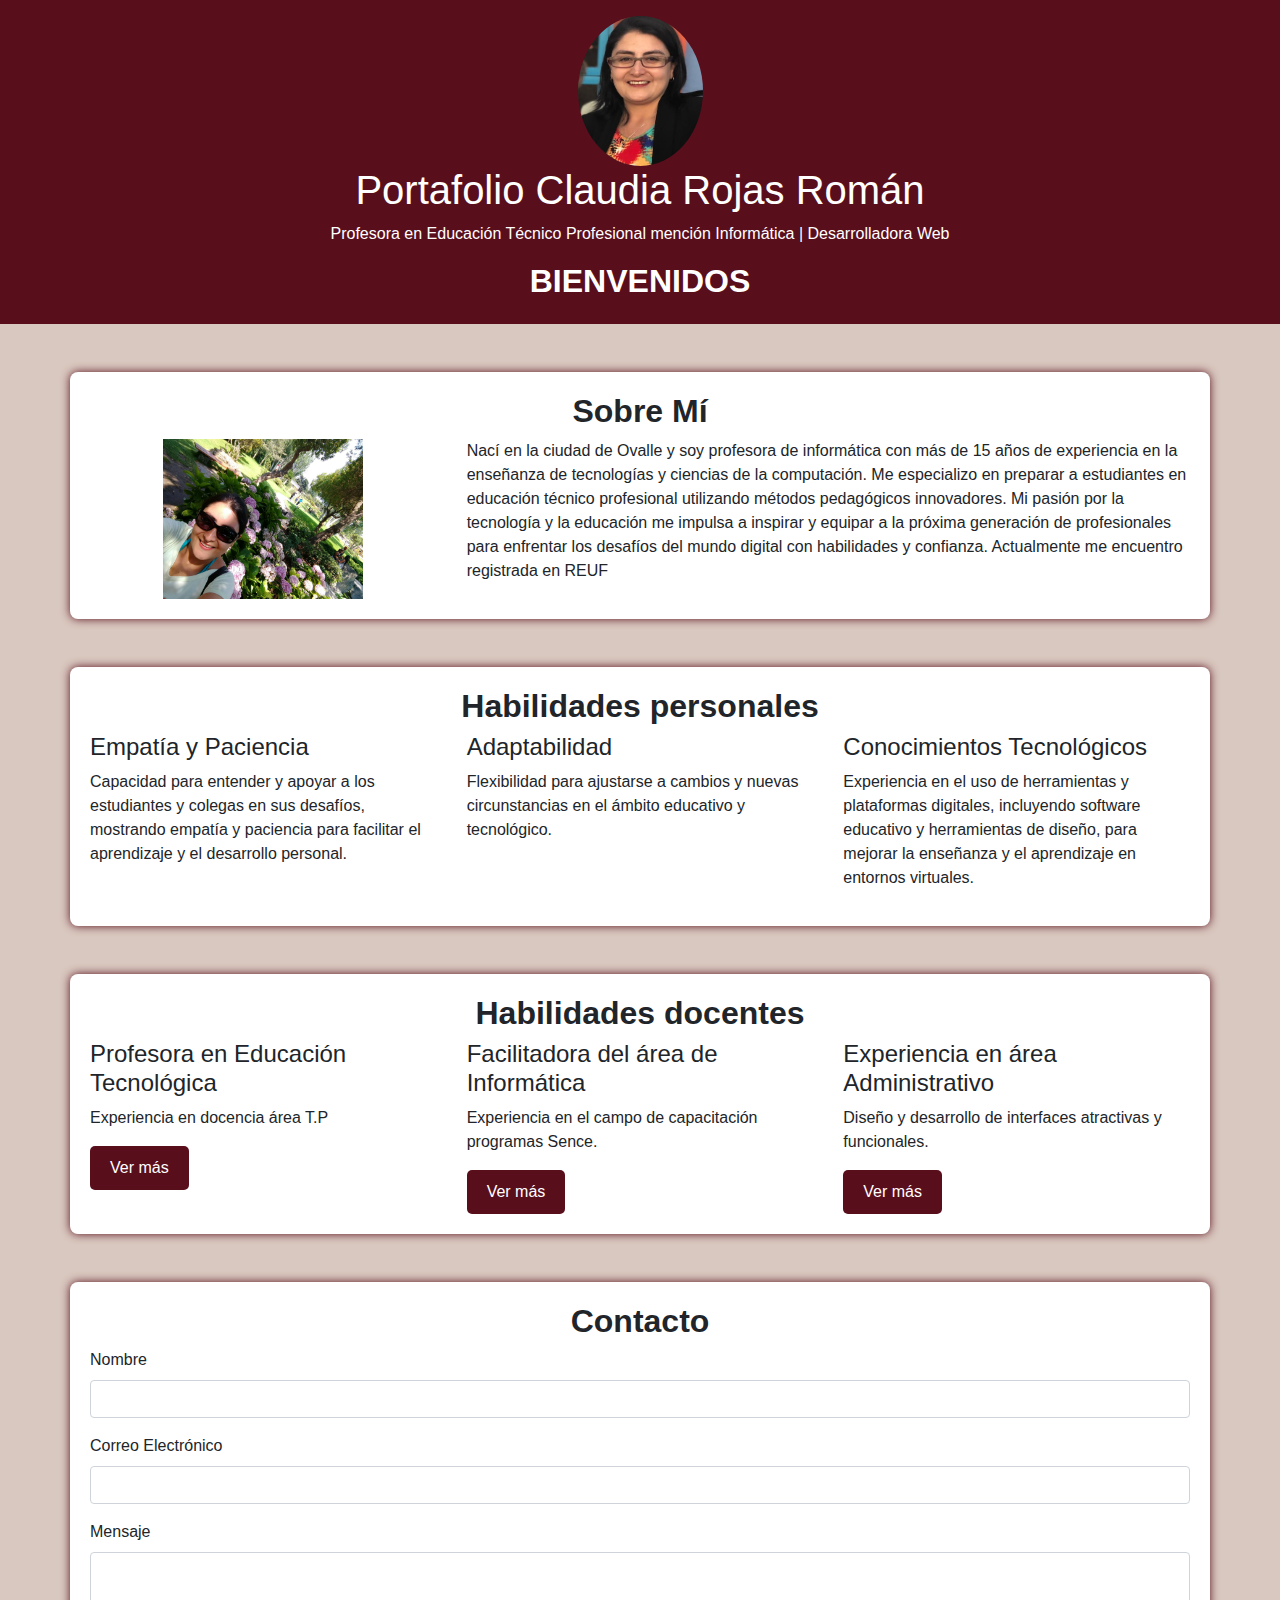
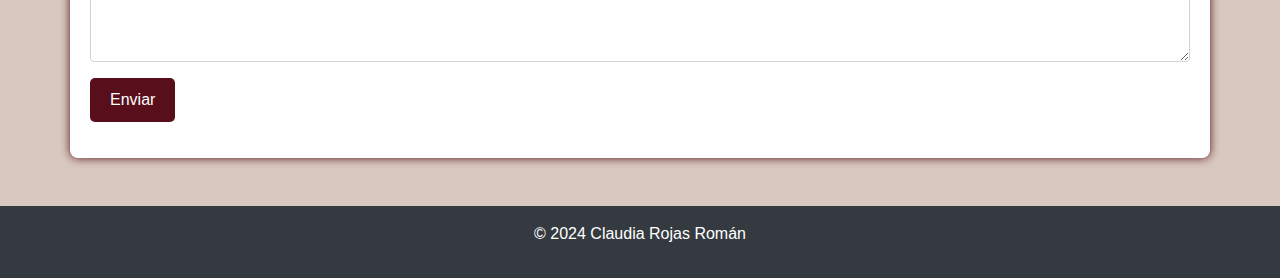
==== index.html @ c845bfd7 "Portafolio CRR" ====
<!DOCTYPE html>
<html lang="es">
<head>
    <meta charset="UTF-8">
    <meta name="viewport" content="width=device-width, initial-scale=1.0">
    <title>Portafolio de Claudia Rojas Román</title>
    <link href="https://stackpath.bootstrapcdn.com/bootstrap/4.5.2/css/bootstrap.min.css" rel="stylesheet">
    <link rel="stylesheet" href="./asset/css/style.css">
    
    

</head>
<body>
    <header class="text-white text-center p-3">
        <img src="./asset/img/foto curriculum.jpg" alt="Foto de Claudia Rojas Román" class="rounded-circle" width="125" height="150">
        <h1>Portafolio Claudia Rojas Román</h1>
        <p>Profesora en Educación Técnico Profesional mención Informática | Desarrolladora Web</p>
        <h2>BIENVENIDOS</h2>
        
    </header>
    
    <section id="skills" class="container my-5 ">
        <h2 class="text-center">Sobre Mí</h2>
        <div class="row">
            <div class="col-md-4 d-flex justify-content-center">
                <img src="./asset/img/foto1.jpg" class="img-fluid img-small" alt="Foto de Claudia Rojas Román">
            </div>
            <div class="col-md-8">
                <p>Nací en la ciudad de Ovalle y soy profesora de informática con más de 15 años de experiencia en la enseñanza de tecnologías y ciencias de la computación. Me especializo en preparar a estudiantes en educación técnico profesional utilizando métodos pedagógicos innovadores. Mi pasión por la tecnología y la educación me impulsa a inspirar y equipar a la próxima generación de profesionales para enfrentar los desafíos del mundo digital con habilidades y confianza. Actualmente me encuentro registrada en REUF</p>
            </div>
        </div>
    </section>

    <section id="skills" class="container my-5">
        <h2 class="text-center">Habilidades personales</h2>
        <div class="row">
            <div class="col-md-4">
                <h4>Empatía y Paciencia</h4>
                <p>Capacidad para entender y apoyar a los estudiantes y colegas en sus desafíos, mostrando empatía y paciencia para facilitar el aprendizaje y el desarrollo personal.</p>
            </div>
            <div class="col-md-4">
                <h4>Adaptabilidad</h4>
                <p>Flexibilidad para ajustarse a cambios y nuevas circunstancias en el ámbito educativo y tecnológico.</p>
            </div>
            <div class="col-md-4">
                <h4>Conocimientos Tecnológicos</h4>
                <p>Experiencia en el uso de herramientas y plataformas digitales, incluyendo software educativo y herramientas de diseño, para mejorar la enseñanza y el aprendizaje en entornos virtuales.</p>
            </div>
        </div>
    </section>

    <section id="skills" class="container my-5">
        <h2 class="text-center">Habilidades docentes</h2>
        <div class="row">
            <div class="col-md-4">
                <h4>Profesora en Educación Tecnológica</h4>
                <p>Experiencia en docencia área T.P</p>
                <a class="btn btn-info btn-ver-mas" href="./habilidades.html">Ver más</a>
                
            </div>
            <div class="col-md-4">
                <h4>Facilitadora del área de Informática</h4>
                <p>Experiencia en el campo de capacitación programas Sence.</p>
                <a class="btn btn-info btn-ver-mas" href="./facilitadora.html">Ver más</a>
            </div>
            <div class="col-md-4">
                <h4>Experiencia en área Administrativo</h4>
                <p>Diseño y desarrollo de interfaces atractivas y funcionales.</p>
                <a class="btn btn-info btn-ver-mas" href="./administrativo.html">Ver más</a>
            </div>
        </div>
    </section>

   

    

    <section id="contact" class="container my-5">
        <h2 class="text-center">Contacto</h2>
        <form id="contactForm">
            <div class="form-group">
                <label for="name">Nombre</label>
                <input type="text" class="form-control" id="name" required>
            </div>
            <div class="form-group">
                <label for="email">Correo Electrónico</label>
                <input type="email" class="form-control" id="email" required>
            </div>
            <div class="form-group">
                <label for="message">Mensaje</label>
                <textarea class="form-control" id="message" rows="4" required></textarea>
            </div>
            <button type="submit" class="btn btn-primary">Enviar</button>
        </form>
        <div id="formMessage" class="mt-3"></div>
    </section>

    <footer class="bg-dark text-white text-center p-3">
        <p>&copy; 2024 Claudia Rojas Román</p>
    </footer>

    <script src="./asset/js/script.js"></script>
    <script src="https://code.jquery.com/jquery-3.5.1.slim.min.js"></script>
    <script src="https://cdn.jsdelivr.net/npm/@popperjs/core@2.5.2/dist/umd/popper.min.js"></script>
    <script src="https://stackpath.bootstrapcdn.com/bootstrap/4.5.2/js/bootstrap.min.js"></script>
</body>
</html>
---- asset/css/style.css ----
body {
    font-family: Arial, sans-serif;
    background-color: #D9C8BF;
}

header {
    background-color: #590E1C;
}

footer {
    background-color: #590E1C;
    color: #ffffff;
}

#skills, #projects, #contact {
    background-color: #ffffff;
    border-radius: 8px;
    padding: 20px;
    box-shadow: 0 0 10px #590E1C;
    
    
}

.btn-ver-mas {
    background-color: #590E1C; 
    color: #ffffff;            
    border: none;              
    border-radius: 5px;       
    padding: 10px 20px;        
    font-size: 16px;           
    cursor: pointer;
    transition: background-color 0.3s ease; 
}

.btn-ver-mas:hover {
    background-color: #8C5A4F; 
    color: #ffffff;           
}

.btn-ver-mas:active {
    background-color: #6d4c41; 
}
.btn-primary{
    background-color: #8C5A4F; 
    color: #ffffff;            
    border: none; 
    padding: 10px 20px; 
    font-size: 16px; 
    cursor: pointer; 
    border-radius: 5px; 
    transition: background-color 0.3s ease; 
}

.btn-primary:hover {
    background-color: #8C5A4F; 
}

.btn-primary:active {
    background-color: #6d4c41; 
}
.btn-primary:focus {
    background-color: #6d4c41; 
    outline: none; 
}





/* Archivo styles.css */

/* Clase para ajustar el tamaño de la imagen */
.img-small {
    max-width: 200px; /* Ajusta el ancho máximo según sea necesario */
    height: auto; /* Mantiene la proporción de la imagen */
    
}
/* Alineación vertical centrada en la columna */
.row.align-items-center {
    display: flex;
    align-items: center;
}
/* Aplica negrita a los títulos principales */
h2, h3, h5 {
    font-weight: bold;
}

/* Archivo styles.css */

/* Ajusta el tamaño de la imagen de las tarjetas */
.card-img-top {
    width: 100%; /* Asegura que la imagen ocupe todo el ancho del contenedor de la tarjeta */
    height: 200px; /* Ajusta la altura de la imagen, cambia este valor según sea necesario */
    object-fit: cover; /* Mantiene la proporción de la imagen y cubre el área especificada */
}
/* Archivo styles.css */

/* Ajusta el tamaño del borde y el espaciado de las tarjetas */
.card {
    border: 2px solid #dee2e6; /* Tamaño y color del borde. Cambia el tamaño y color según sea necesario */
    border-radius: 8px; /* Redondea las esquinas del borde. Ajusta el valor según tu preferencia */
    padding: 0; /* Elimina el espaciado interno para evitar desbordamientos */
    margin: 0 auto; /* Centra las tarjetas horizontalmente si el contenedor tiene un ancho definido */
}
/* Archivo styles.css */

/* Define el estilo personalizado para el botón */
.btn-primary {
    background-color: #590E1C; /* Color de fondo del botón */
    color: #ffffff; /* Color del texto del botón */
    border: none; /* Opcional: elimina el borde del botón */
}

.btn btn-primary:hover {
    background-color: #8C5A4F; /* Color de fondo cuando se pasa el mouse por encima */
    color: #8C5A4F; /* Color del texto cuando se pasa el mouse por encima */
}
.btn-primary:active {
    background-color: #6d4c41; /* Nuevo color de fondo al hacer clic */
}
.btn-primary:focus {
    background-color: #6d4c41; /* Color después de hacer clic */
    outline: none; /* Elimina el borde del enfoque */
}
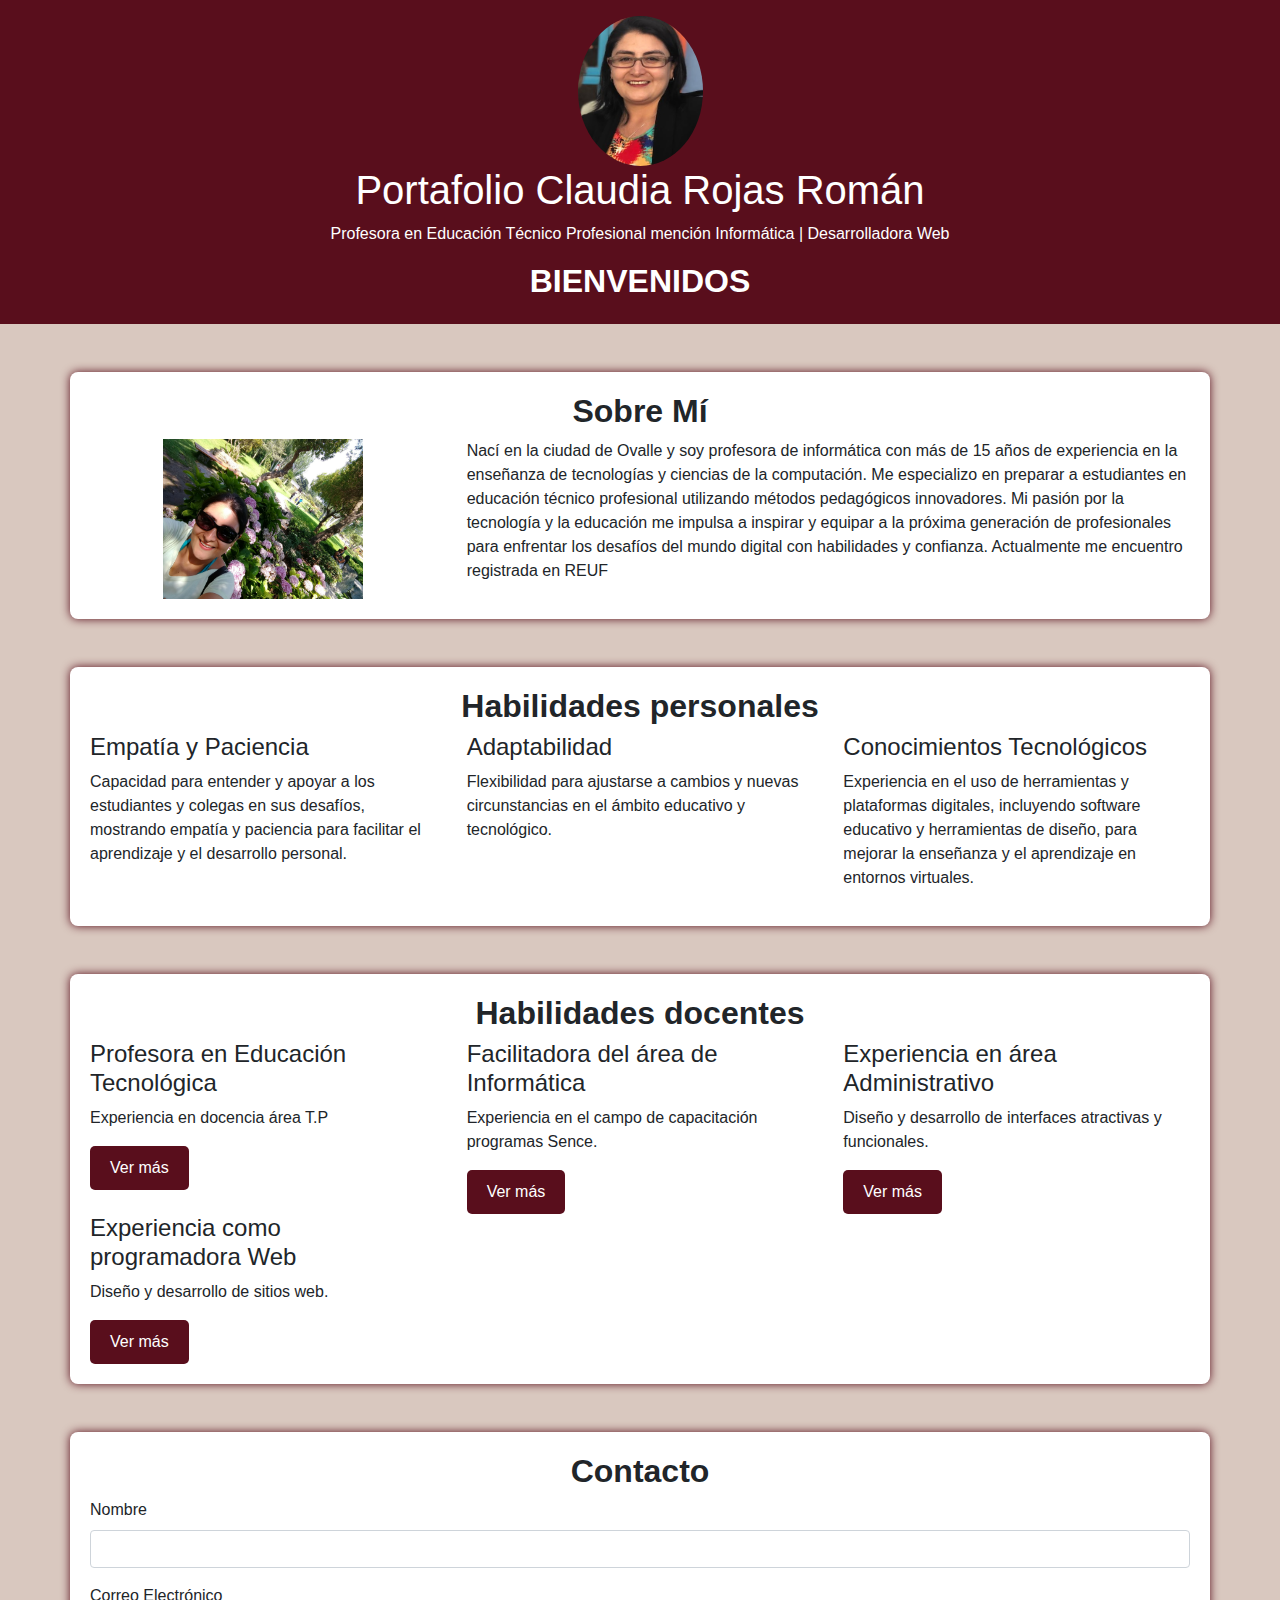
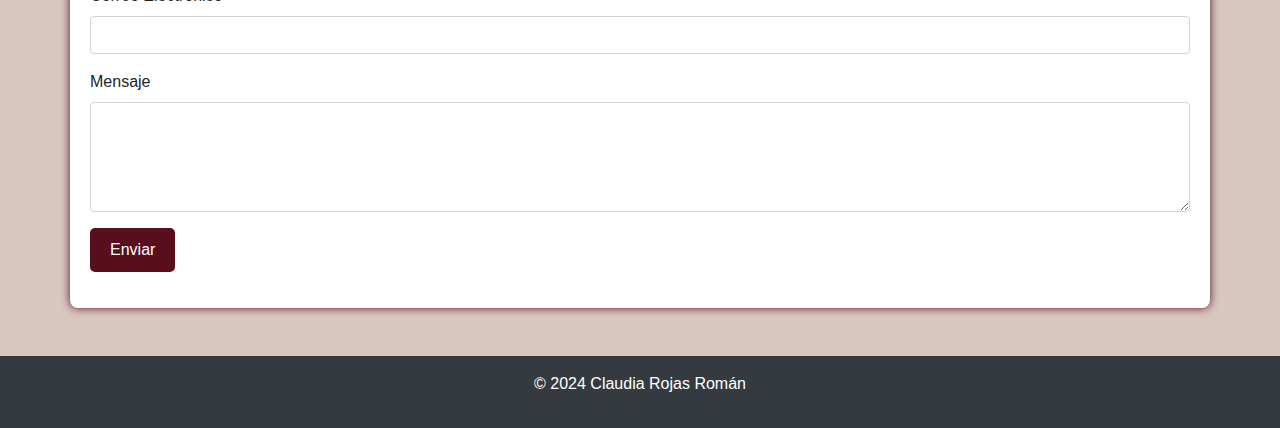
==== commit 1f46d803: "se agrega un archivo del curso" ====
--- a/index.html
+++ b/index.html
@@ -68,6 +68,11 @@
                 <p>Diseño y desarrollo de interfaces atractivas y funcionales.</p>
                 <a class="btn btn-info btn-ver-mas" href="./administrativo.html">Ver más</a>
             </div>
+            <div class="col-md-4">
+                <h4>Experiencia como programadora Web</h4>
+                <p>Diseño y desarrollo de sitios web.</p>
+                <a class="btn btn-info btn-ver-mas" href="./BOOTSTRAP I/index.html">Ver más</a>
+            </div>
         </div>
     </section>
 
